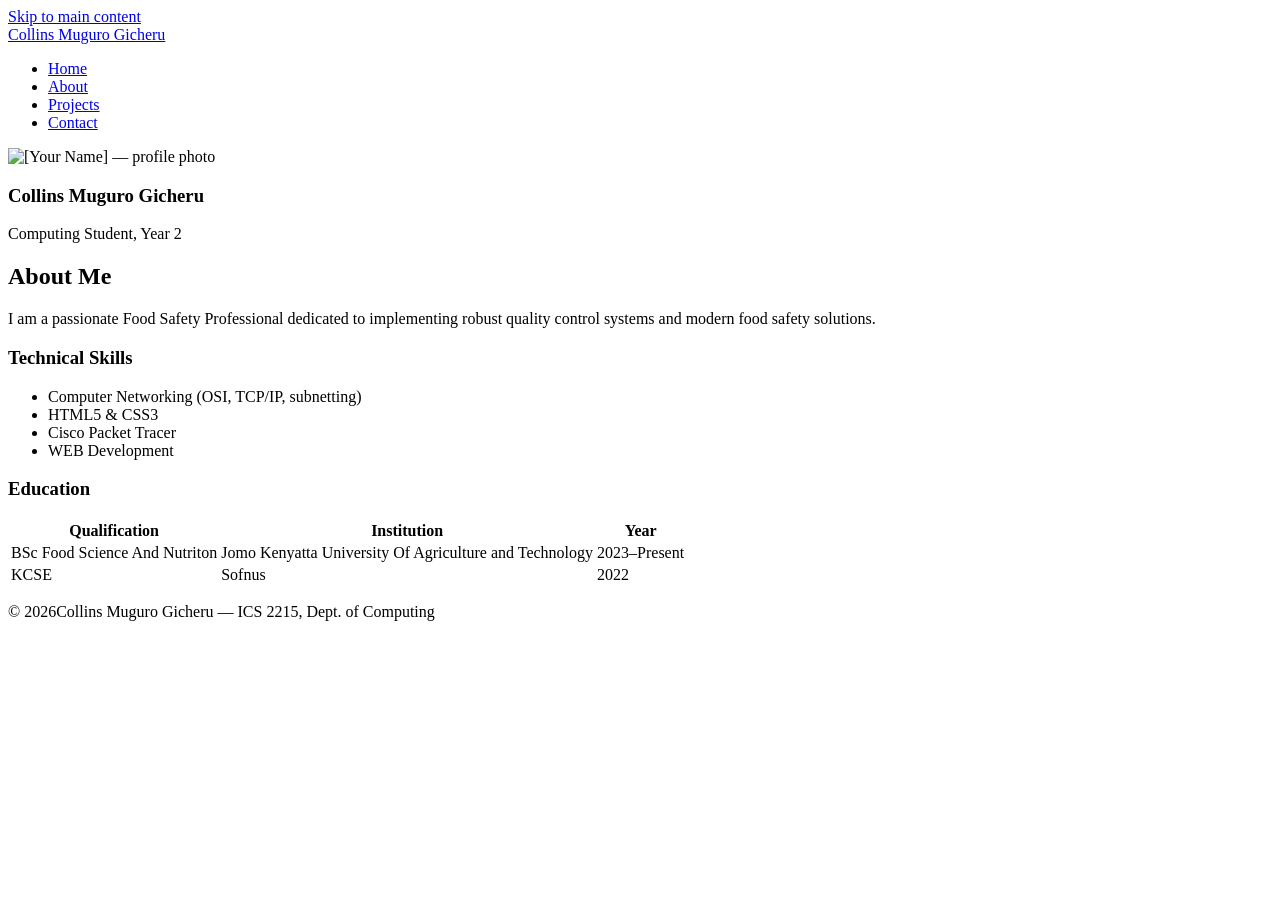
==== about.html @ 537de0c2 "Fix image source path for profile photo" ====
<!-- Paste this into EVERY HTML file and customise the <title> and <main> -->
<!DOCTYPE html>
<html lang="en">
<head>
  <meta charset="UTF-8">
  <!-- REQUIRED for responsive design on mobile -->
  <meta name="viewport" content="width=device-width, initial-scale=1.0">
  <meta name="description" content="Portfolio of [Your Name] — Computing student at [University]">
  <title>Collins Muguro Gicheru | Portfolio</title>
  <link rel="stylesheet" href="css/style.css">
</head>
<body>

  <!-- Skip link: allows keyboard users to skip the nav -->
  <a href="#main" class="skip-link">Skip to main content</a>

  <header>
    <div class="container">
      <a href="index.html" class="logo">Collins Muguro Gicheru</a>
      <nav aria-label="Main navigation">
        <ul>
          <!-- Add class="active" to the current page's link -->
          <li><a href="index.html" class="active">Home</a></li>
          <li><a href="about.html">About</a></li>
          <li><a href="projects.html">Projects</a></li>
          <li><a href="contact.html">Contact</a></li>
        </ul>
      </nav>
    </div>
  </header>

  <main id="main">
  <section class="about-section">
  <div class="container about-grid">

    <aside>
      <!-- Profile photo -->
      <img src="Images/profile.jpg"
           alt="[Your Name] — profile photo"
           class="profile-img">
      <h3>Collins Muguro Gicheru</h3>
      <p class="role">Computing Student, Year 2</p>
    </aside>

    <div>
      <h2>About Me</h2>
      <p>I am a passionate Food Safety Professional dedicated to implementing robust quality control systems and modern food safety solutions.</p>

      <h3>Technical Skills</h3>
      <ul class="skills-list">
        <li>Computer Networking (OSI, TCP/IP, subnetting)</li>
        <li>HTML5 & CSS3</li>
        <li>Cisco Packet Tracer</li>
        <li>WEB Development</li>
      </ul>

      <h3>Education</h3>
      <table>
        <thead>
          <tr><th>Qualification</th><th>Institution</th><th>Year</th></tr>
        </thead>
        <tbody>
          <tr><td>BSc Food Science And Nutriton</td><td>Jomo Kenyatta University Of Agriculture and Technology</td><td>2023–Present</td></tr>
          <tr><td>KCSE</td><td>Sofnus</td><td>2022</td></tr>
        </tbody>
      </table>
    </div>
  </div>
</section>
  </main>

  <footer>
    <div class="container">
      <p>&copy; <span id="year"></span>Collins Muguro Gicheru — ICS 2215, Dept. of Computing</p>
    </div>
  </footer>
  <script>document.getElementById('year').textContent = new Date().getFullYear();</script>
</body>
</html>
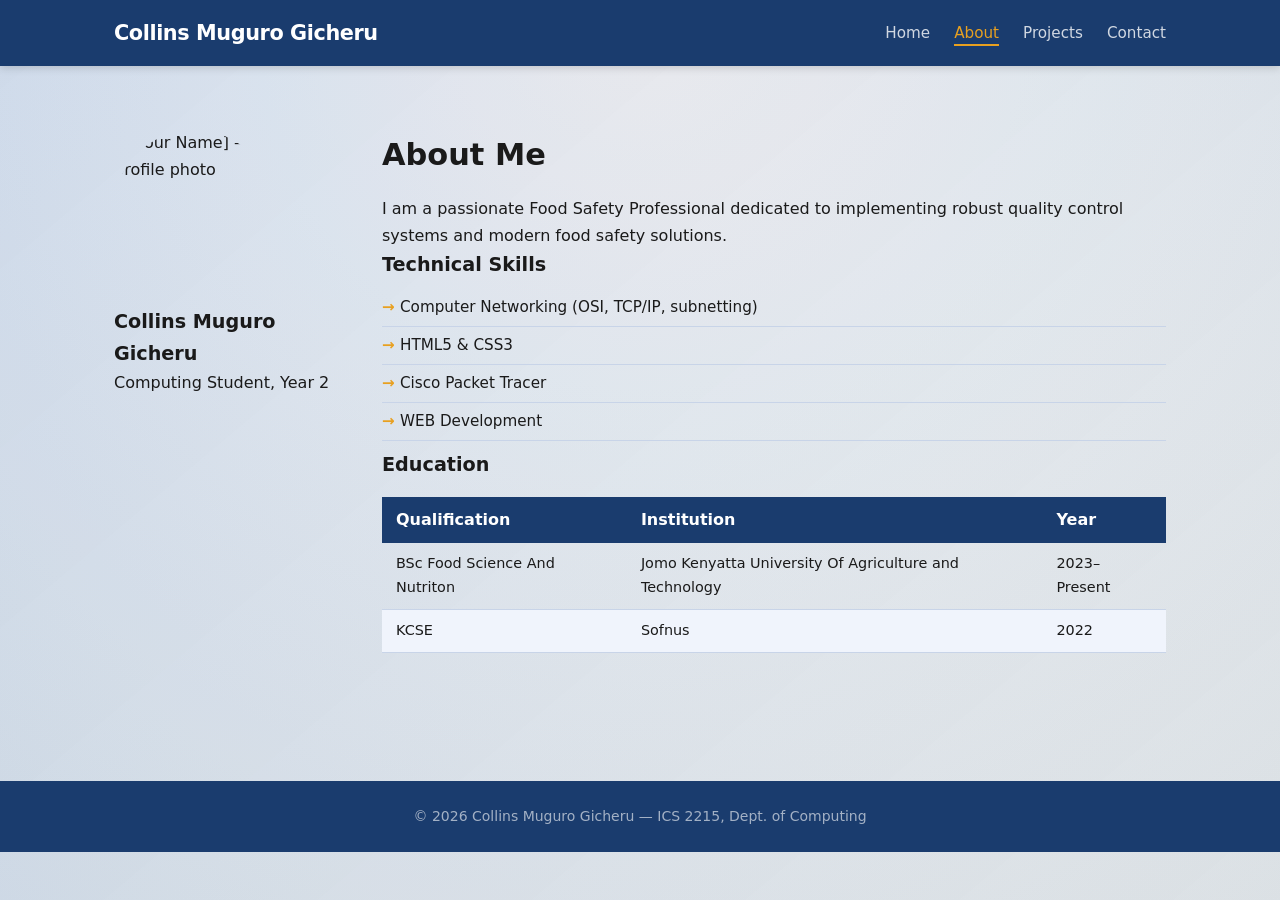
==== commit d0c3a712: "Enhance portfolio CSS, add project cards, unify header/footer" ====
--- a/about.html
+++ b/about.html
@@ -5,7 +5,7 @@
   <meta charset="UTF-8">
   <!-- REQUIRED for responsive design on mobile -->
   <meta name="viewport" content="width=device-width, initial-scale=1.0">
-  <meta name="description" content="Portfolio of [Your Name] — Computing student at [University]">
+  <meta name="description" content="Portfolio of Collins Muguro Gicheru — Computing student at Jkuat">
   <title>Collins Muguro Gicheru | Portfolio</title>
   <link rel="stylesheet" href="css/style.css">
 </head>
@@ -20,8 +20,8 @@
       <nav aria-label="Main navigation">
         <ul>
           <!-- Add class="active" to the current page's link -->
-          <li><a href="index.html" class="active">Home</a></li>
-          <li><a href="about.html">About</a></li>
+          <li><a href="index.html">Home</a></li>
+          <li><a href="about.html" class="active">About</a></li>
           <li><a href="projects.html">Projects</a></li>
           <li><a href="contact.html">Contact</a></li>
         </ul>
@@ -71,7 +71,7 @@
 
   <footer>
     <div class="container">
-      <p>&copy; <span id="year"></span>Collins Muguro Gicheru — ICS 2215, Dept. of Computing</p>
+      <p>&copy; <span id="year"></span> Collins Muguro Gicheru — ICS 2215, Dept. of Computing</p>
     </div>
   </footer>
   <script>document.getElementById('year').textContent = new Date().getFullYear();</script>
--- a/css/style.css
+++ b/css/style.css
@@ -0,0 +1,296 @@
+/* === 1. RESET & BOX-SIZING === */
+*, *::before, *::after {
+  box-sizing: border-box;
+  margin: 0;
+  padding: 0;
+}
+
+/* === 2. CSS CUSTOM PROPERTIES (change these to personalise) === */
+:root {
+  --clr-primary:  #1A3C6E;  /* Main brand colour — try #065F46 for green */
+  --clr-accent:   #E8A020;  /* Highlights and buttons */
+  --clr-text:     #1A1A1A;
+  --clr-muted:    #5C6B8A;
+  --clr-bg:       #F0F4FC;
+  --clr-white:    #FFFFFF;
+  --clr-border:   #C8D4E8;
+  --clr-gradient: linear-gradient(135deg, #1A3C6E 0%, #2C74B3 45%, #E8A020 100%);
+  --radius:       14px;
+  --shadow:       0 2px 14px rgba(0,0,0,0.12);
+  --max-width:    1100px;
+}
+
+/* === 3. BASE TYPOGRAPHY === */
+body {
+  font-family: 'Segoe UI', system-ui, Arial, sans-serif;
+  font-size: 16px;
+  line-height: 1.65;
+  color: var(--clr-text);
+  background: radial-gradient(circle at top, #fdfcff 0%, #eff6ff 35%, #dbe7f6 100%);
+  min-height: 100vh;
+}
+
+body::before {
+  content: '';
+  position: fixed;
+  inset: 0;
+  background: linear-gradient(140deg, rgba(26,60,110,0.12), rgba(232,160,32,0.08));
+  pointer-events: none;
+  z-index: -1;
+}
+h1 { font-size: clamp(2rem, 5vw, 3.5rem); line-height: 1.15; }
+h2 { font-size: 1.9rem; margin-bottom: 1rem; }
+h3 { font-size: 1.2rem; }
+a  { color: var(--clr-primary); }
+img{ max-width: 100%; height: auto; display: block; }
+
+/* === 4. LAYOUT CONTAINER === */
+.container {
+  max-width: var(--max-width);
+  margin: 0 auto;
+  padding: 0 1.5rem;
+}
+
+/* === 5. SKIP LINK (accessibility) === */
+.skip-link {
+  position: absolute;
+  top: -100px;
+  left: 0;
+  background: var(--clr-primary);
+  color: white;
+  padding: 0.5rem 1rem;
+  z-index: 9999;
+  text-decoration: none;
+}
+.skip-link:focus { top: 0; }
+
+/* === 6. HEADER + NAVIGATION (Flexbox) === */
+header {
+  background: var(--clr-primary);
+  padding: 1rem 0;
+  position: sticky;
+  top: 0;
+  z-index: 100;
+  box-shadow: 0 2px 8px rgba(0,0,0,0.15);
+}
+header .container {
+  display: flex;              /* FLEXBOX — row layout */
+  justify-content: space-between;
+  align-items: center;
+  flex-wrap: wrap;
+  gap: 0.75rem;
+}
+.logo {
+  font-size: 1.3rem;
+  font-weight: 700;
+  color: white;
+  text-decoration: none;
+  letter-spacing: -0.02em;
+}
+nav ul  { list-style: none; display: flex; gap: 1.5rem; }
+nav a   {
+  color: rgba(255,255,255,0.8);
+  text-decoration: none;
+  font-size: 0.95rem;
+  font-weight: 500;
+  padding-bottom: 2px;
+  border-bottom: 2px solid transparent;
+  transition: all 0.2s;
+}
+nav a:hover, nav a.active {
+  color: var(--clr-accent);
+  border-bottom-color: var(--clr-accent);
+}
+
+/* === 7. HERO SECTION === */
+.hero {
+  background: var(--clr-primary);
+  color: white;
+  padding: 6rem 1.5rem;
+  text-align: center;
+}
+.hero .accent { color: var(--clr-accent); }
+.hero .tagline {
+  font-size: 1.15rem;
+  opacity: 0.75;
+  margin: 0.75rem 0 0.5rem;
+}
+.hero p {
+  max-width: 580px;
+  margin: 0 auto 2rem;
+  opacity: 0.85;
+  font-size: 1.05rem;
+}
+.hero-btns { display: flex; gap: 1rem; justify-content: center; flex-wrap: wrap; }
+
+/* === 8. BUTTONS === */
+.btn {
+  display: inline-block;
+  padding: 0.8rem 2rem;
+  background: var(--clr-accent);
+  color: #1a0e00;
+  border-radius: var(--radius);
+  text-decoration: none;
+  font-weight: 600;
+  font-size: 0.95rem;
+  border: none;
+  cursor: pointer;
+  transition: transform 0.15s, opacity 0.15s;
+}
+.btn:hover     { opacity: 0.88; transform: translateY(-1px); }
+.btn-outline   {
+  background: transparent;
+  border: 2px solid rgba(255,255,255,0.6);
+  color: white;
+}
+.btn-outline:hover { border-color: white; }
+
+/* === 9. PROJECT CARDS (CSS Grid) === */
+.projects-section,
+.recent-projects {
+  padding: 4rem 0;
+  background: rgba(255, 255, 255, 0.55);
+  border-top: 1px solid rgba(200, 212, 232, 0.65);
+  backdrop-filter: blur(6px);
+}
+.projects-section h2,
+.recent-projects h2 {
+  text-align: center;
+  margin-bottom: 1rem;
+  color: var(--clr-primary);
+  letter-spacing: 0.02em;
+  font-size: clamp(1.5rem, 3vw, 2rem);
+}
+.cards {
+  display: grid;
+  grid-template-columns: repeat(auto-fit, minmax(260px, 1fr));
+  gap: 1.5rem;
+  padding: 1.5rem 0;
+}
+.card {
+  background: linear-gradient(180deg, #ffffff 0%, #f6f9ff 100%);
+  border-radius: calc(var(--radius) + 4px);
+  padding: 1.6rem;
+  border: 1px solid rgba(53, 96, 159, 0.2);
+  box-shadow: 0 6px 22px rgba(25, 53, 100, 0.12);
+  display: flex;
+  flex-direction: column;
+  gap: 0.65rem;
+  transition: transform 0.22s ease, box-shadow 0.22s ease, border-color 0.22s;
+  position: relative;
+  overflow: hidden;
+}
+.card::after {
+  content: '';
+  position: absolute;
+  inset: -40px;
+  background: radial-gradient(circle at 30% 30%, rgba(232,160,32,0.26), transparent 45%);
+  transform: scale(0.9);
+  opacity: 0;
+  transition: opacity 0.35s ease, transform 0.35s ease;
+}
+.card:hover::after {
+  opacity: 1;
+  transform: scale(1.15);
+}
+.card:hover {
+  transform: translateY(-6px) rotate(-0.2deg);
+  box-shadow: 0 12px 30px rgba(26, 60, 110, 0.21);
+  border-color: rgba(232, 160, 32, 0.45);
+}
+.card-tag {
+  display: inline-block;
+  background: linear-gradient(140deg, rgba(232,160,32,0.16), rgba(26,60,110,0.16));
+  color: #1f4b8d;
+  font-size: 0.72rem;
+  font-weight: 700;
+  padding: 4px 12px;
+  border-radius: 999px;
+  text-transform: uppercase;
+  letter-spacing: 0.08em;
+  border: 1px solid rgba(26,60,110,0.2);
+}
+.card h3    { font-size: 1.1rem; color: var(--clr-primary); }
+.card p     { font-size: 0.9rem; color: var(--clr-muted); flex: 1; }
+.card-link  { margin-top: auto; font-weight: 600; font-size: 0.9rem; }
+
+/* === 10. ABOUT PAGE === */
+.about-section  { padding: 4rem 0; }
+.profile-img    { width: 160px; height: 160px; border-radius: 50%; object-fit: cover; margin-bottom: 1rem; }
+.skills-list    { list-style: none; padding: 0.5rem 0; }
+.skills-list li { padding: 6px 0; border-bottom: 1px solid var(--clr-border); font-size: 0.95rem; }
+.skills-list li::before { content: "→ "; color: var(--clr-accent); font-weight: 700; }
+
+table          { width: 100%; border-collapse: collapse; margin-top: 1rem; }
+table th       { background: var(--clr-primary); color: white; padding: 10px 14px; text-align: left; }
+table td       { padding: 9px 14px; border-bottom: 1px solid var(--clr-border); font-size: 0.9rem; }
+table tr:nth-child(even) td { background: var(--clr-bg); }
+
+/* === 11. CONTACT FORM === */
+.contact-section  { padding: 4rem 0; }
+.contact-form     { max-width: 620px; margin: 0 auto; background: var(--clr-white); padding: 2.5rem; border-radius: var(--radius); border: 1px solid var(--clr-border); box-shadow: var(--shadow); }
+.form-group       { display: flex; flex-direction: column; gap: 6px; margin-bottom: 1.4rem; }
+label             { font-size: 0.875rem; font-weight: 600; color: var(--clr-text); }
+input, select, textarea {
+  width: 100%;
+  padding: 0.65rem 0.9rem;
+  border: 1.5px solid var(--clr-border);
+  border-radius: var(--radius);
+  font-size: 1rem;
+  font-family: inherit;
+  transition: border-color 0.2s, box-shadow 0.2s;
+}
+input:focus, select:focus, textarea:focus {
+  outline: none;
+  border-color: var(--clr-primary);
+  box-shadow: 0 0 0 3px rgba(26,60,110,0.12);
+}
+
+/* === 12. FOOTER === */
+footer {
+  background: var(--clr-primary);
+  color: rgba(255,255,255,0.6);
+  text-align: center;
+  padding: 1.5rem;
+  font-size: 0.875rem;
+  margin-top: 4rem;
+}
+/* === 13. RESPONSIVE MEDIA QUERIES === */
+
+/* Tablet and above — 768px+ */
+@media (min-width: 768px) {
+  .about-grid {
+    display: grid;
+    grid-template-columns: 220px 1fr;
+    gap: 3rem;
+    align-items: start;
+  }
+  .hero { padding: 8rem 1.5rem; }
+}
+
+/* Desktop — 1024px+ */
+@media (min-width: 1024px) {
+  .cards   { grid-template-columns: repeat(3, 1fr); }
+  .hero h1 { font-size: 4rem; }
+}
+
+/* Mobile only — collapse nav to centre-aligned column */
+@media (max-width: 599px) {
+  header .container {
+    flex-direction: column;
+    text-align: center;
+  }
+  nav ul {
+    gap: 1rem;
+    flex-wrap: wrap;
+    justify-content: center;
+  }
+  .hero  { padding: 3.5rem 1rem; }
+  .contact-form { padding: 1.5rem; }
+}
+
+/* Print — hide navigation and buttons */
+@media print {
+  header, footer, .btn, .hero-btns { display: none; }
+  body { font-size: 12pt; color: black; background: white; }
+}
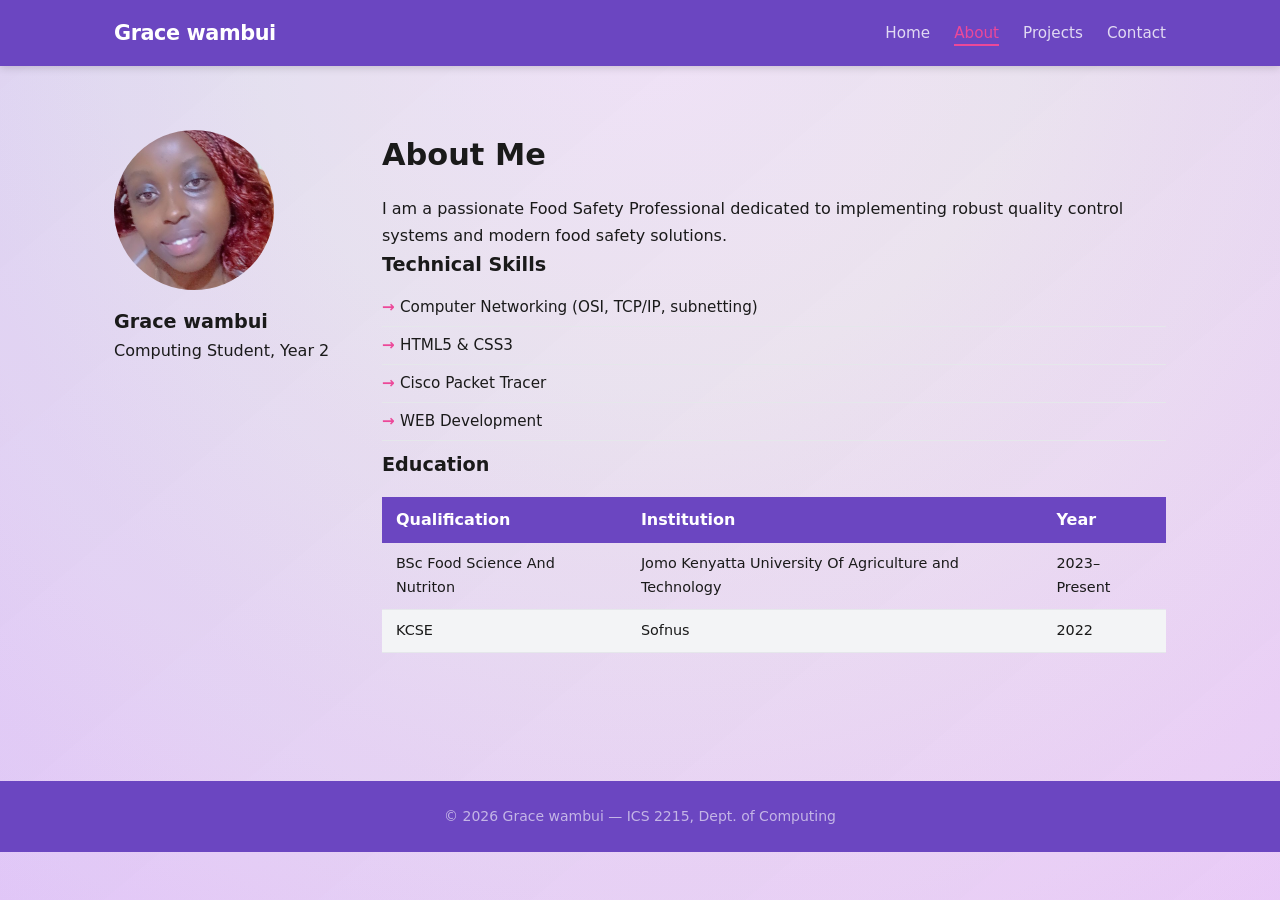
==== commit f62f9ff8: "Update portfolio: Change name to Grace Wambui and update color scheme to purple/pink theme" ====
--- a/about.html
+++ b/about.html
@@ -5,8 +5,8 @@
   <meta charset="UTF-8">
   <!-- REQUIRED for responsive design on mobile -->
   <meta name="viewport" content="width=device-width, initial-scale=1.0">
-  <meta name="description" content="Portfolio of Collins Muguro Gicheru — Computing student at Jkuat">
-  <title>Collins Muguro Gicheru | Portfolio</title>
+  <meta name="description" content="Portfolio of Grace wambui — Computing student at Jkuat">
+  <title>Grace wambui | Portfolio</title>
   <link rel="stylesheet" href="css/style.css">
 </head>
 <body>
@@ -16,7 +16,7 @@
 
   <header>
     <div class="container">
-      <a href="index.html" class="logo">Collins Muguro Gicheru</a>
+      <a href="index.html" class="logo">Grace wambui</a>
       <nav aria-label="Main navigation">
         <ul>
           <!-- Add class="active" to the current page's link -->
@@ -38,7 +38,7 @@
       <img src="Images/profile.jpg"
            alt="[Your Name] — profile photo"
            class="profile-img">
-      <h3>Collins Muguro Gicheru</h3>
+      <h3>Grace wambui</h3>
       <p class="role">Computing Student, Year 2</p>
     </aside>
 
@@ -71,7 +71,7 @@
 
   <footer>
     <div class="container">
-      <p>&copy; <span id="year"></span> Collins Muguro Gicheru — ICS 2215, Dept. of Computing</p>
+      <p>&copy; <span id="year"></span> Grace wambui — ICS 2215, Dept. of Computing</p>
     </div>
   </footer>
   <script>document.getElementById('year').textContent = new Date().getFullYear();</script>
--- a/css/style.css
+++ b/css/style.css
@@ -7,14 +7,14 @@
 
 /* === 2. CSS CUSTOM PROPERTIES (change these to personalise) === */
 :root {
-  --clr-primary:  #1A3C6E;  /* Main brand colour — try #065F46 for green */
-  --clr-accent:   #E8A020;  /* Highlights and buttons */
+  --clr-primary:  #6B46C1;  /* Main brand colour — purple theme */
+  --clr-accent:   #EC4899;  /* Highlights and buttons — pink */
   --clr-text:     #1A1A1A;
-  --clr-muted:    #5C6B8A;
-  --clr-bg:       #F0F4FC;
+  --clr-muted:    #7C3AED;
+  --clr-bg:       #F3F4F6;
   --clr-white:    #FFFFFF;
-  --clr-border:   #C8D4E8;
-  --clr-gradient: linear-gradient(135deg, #1A3C6E 0%, #2C74B3 45%, #E8A020 100%);
+  --clr-border:   #E5E7EB;
+  --clr-gradient: linear-gradient(135deg, #6B46C1 0%, #8B5CF6 45%, #EC4899 100%);
   --radius:       14px;
   --shadow:       0 2px 14px rgba(0,0,0,0.12);
   --max-width:    1100px;
@@ -26,7 +26,7 @@
   font-size: 16px;
   line-height: 1.65;
   color: var(--clr-text);
-  background: radial-gradient(circle at top, #fdfcff 0%, #eff6ff 35%, #dbe7f6 100%);
+  background: radial-gradient(circle at top, #fdf4ff 0%, #f3f4f6 35%, #e9d5ff 100%);
   min-height: 100vh;
 }
 
@@ -34,7 +34,7 @@
   content: '';
   position: fixed;
   inset: 0;
-  background: linear-gradient(140deg, rgba(26,60,110,0.12), rgba(232,160,32,0.08));
+  background: linear-gradient(140deg, rgba(107,70,193,0.12), rgba(236,72,153,0.08));
   pointer-events: none;
   z-index: -1;
 }
@@ -128,7 +128,7 @@
   display: inline-block;
   padding: 0.8rem 2rem;
   background: var(--clr-accent);
-  color: #1a0e00;
+  color: white;
   border-radius: var(--radius);
   text-decoration: none;
   font-weight: 600;
@@ -168,11 +168,11 @@
   padding: 1.5rem 0;
 }
 .card {
-  background: linear-gradient(180deg, #ffffff 0%, #f6f9ff 100%);
+  background: linear-gradient(180deg, #ffffff 0%, #f9fafb 100%);
   border-radius: calc(var(--radius) + 4px);
   padding: 1.6rem;
-  border: 1px solid rgba(53, 96, 159, 0.2);
-  box-shadow: 0 6px 22px rgba(25, 53, 100, 0.12);
+  border: 1px solid rgba(107,70,193,0.2);
+  box-shadow: 0 6px 22px rgba(107,70,193,0.12);
   display: flex;
   flex-direction: column;
   gap: 0.65rem;
@@ -184,7 +184,7 @@
   content: '';
   position: absolute;
   inset: -40px;
-  background: radial-gradient(circle at 30% 30%, rgba(232,160,32,0.26), transparent 45%);
+  background: radial-gradient(circle at 30% 30%, rgba(236,72,153,0.26), transparent 45%);
   transform: scale(0.9);
   opacity: 0;
   transition: opacity 0.35s ease, transform 0.35s ease;
@@ -195,20 +195,20 @@
 }
 .card:hover {
   transform: translateY(-6px) rotate(-0.2deg);
-  box-shadow: 0 12px 30px rgba(26, 60, 110, 0.21);
-  border-color: rgba(232, 160, 32, 0.45);
+  box-shadow: 0 12px 30px rgba(107,70,193,0.21);
+  border-color: rgba(236,72,153,0.45);
 }
 .card-tag {
   display: inline-block;
-  background: linear-gradient(140deg, rgba(232,160,32,0.16), rgba(26,60,110,0.16));
-  color: #1f4b8d;
+  background: linear-gradient(140deg, rgba(236,72,153,0.16), rgba(107,70,193,0.16));
+  color: #7c3aed;
   font-size: 0.72rem;
   font-weight: 700;
   padding: 4px 12px;
   border-radius: 999px;
   text-transform: uppercase;
   letter-spacing: 0.08em;
-  border: 1px solid rgba(26,60,110,0.2);
+  border: 1px solid rgba(107,70,193,0.2);
 }
 .card h3    { font-size: 1.1rem; color: var(--clr-primary); }
 .card p     { font-size: 0.9rem; color: var(--clr-muted); flex: 1; }
@@ -243,7 +243,7 @@
 input:focus, select:focus, textarea:focus {
   outline: none;
   border-color: var(--clr-primary);
-  box-shadow: 0 0 0 3px rgba(26,60,110,0.12);
+  box-shadow: 0 0 0 3px rgba(107,70,193,0.12);
 }
 
 /* === 12. FOOTER === */
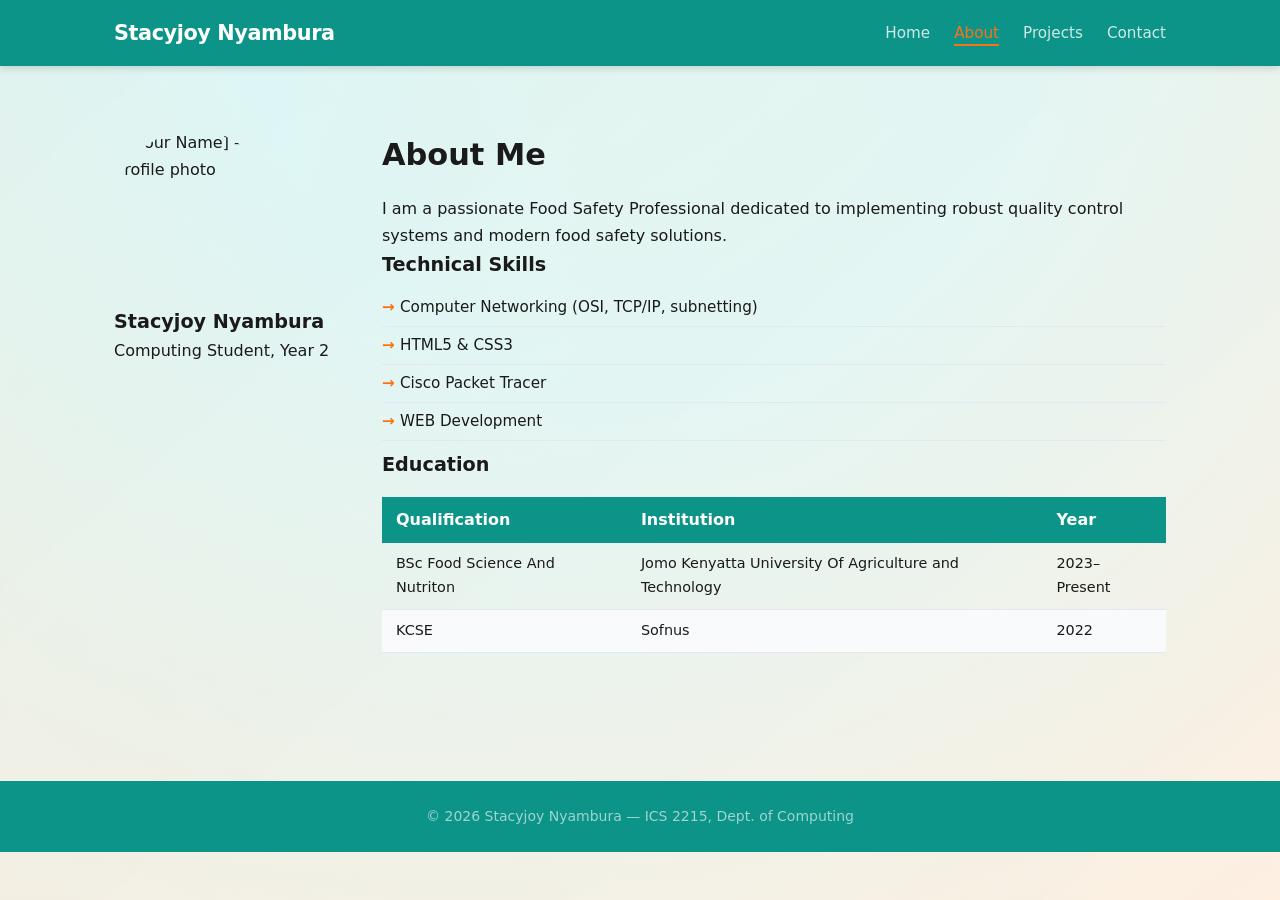
==== commit 0b9de050: "Update portfolio with latest changes" ====
--- a/about.html
+++ b/about.html
@@ -5,8 +5,8 @@
   <meta charset="UTF-8">
   <!-- REQUIRED for responsive design on mobile -->
   <meta name="viewport" content="width=device-width, initial-scale=1.0">
-  <meta name="description" content="Portfolio of Grace wambui — Computing student at Jkuat">
-  <title>Grace wambui | Portfolio</title>
+  <meta name="description" content="Portfolio of Stacyjoy Nyambura — Computing student at Jkuat">
+  <title>Stacyjoy Nyambura | Portfolio</title>
   <link rel="stylesheet" href="css/style.css">
 </head>
 <body>
@@ -16,7 +16,7 @@
 
   <header>
     <div class="container">
-      <a href="index.html" class="logo">Grace wambui</a>
+      <a href="index.html" class="logo">Stacyjoy Nyambura</a>
       <nav aria-label="Main navigation">
         <ul>
           <!-- Add class="active" to the current page's link -->
@@ -38,7 +38,7 @@
       <img src="Images/profile.jpg"
            alt="[Your Name] — profile photo"
            class="profile-img">
-      <h3>Grace wambui</h3>
+      <h3>Stacyjoy Nyambura</h3>
       <p class="role">Computing Student, Year 2</p>
     </aside>
 
@@ -71,7 +71,7 @@
 
   <footer>
     <div class="container">
-      <p>&copy; <span id="year"></span> Grace wambui — ICS 2215, Dept. of Computing</p>
+      <p>&copy; <span id="year"></span> Stacyjoy Nyambura — ICS 2215, Dept. of Computing</p>
     </div>
   </footer>
   <script>document.getElementById('year').textContent = new Date().getFullYear();</script>
--- a/css/style.css
+++ b/css/style.css
@@ -7,16 +7,16 @@
 
 /* === 2. CSS CUSTOM PROPERTIES (change these to personalise) === */
 :root {
-  --clr-primary:  #6B46C1;  /* Main brand colour — purple theme */
-  --clr-accent:   #EC4899;  /* Highlights and buttons — pink */
-  --clr-text:     #1A1A1A;
-  --clr-muted:    #7C3AED;
-  --clr-bg:       #F3F4F6;
+  --clr-primary:  #0d9488;  /* Modern teal */
+  --clr-accent:   #f97316;  /* Bright coral/orange */
+  --clr-text:     #1a1a1a;
+  --clr-muted:    #0891b2;  /* Cyan */
+  --clr-bg:       #f8fafc;
   --clr-white:    #FFFFFF;
-  --clr-border:   #E5E7EB;
-  --clr-gradient: linear-gradient(135deg, #6B46C1 0%, #8B5CF6 45%, #EC4899 100%);
-  --radius:       14px;
-  --shadow:       0 2px 14px rgba(0,0,0,0.12);
+  --clr-border:   #e2e8f0;
+  --clr-gradient: linear-gradient(135deg, #0d9488 0%, #0891b2 45%, #f97316 100%);
+  --radius:       16px;
+  --shadow:       0 4px 20px rgba(0,0,0,0.08);
   --max-width:    1100px;
 }
 
@@ -26,7 +26,7 @@
   font-size: 16px;
   line-height: 1.65;
   color: var(--clr-text);
-  background: radial-gradient(circle at top, #fdf4ff 0%, #f3f4f6 35%, #e9d5ff 100%);
+  background: radial-gradient(circle at top, #f0fdfa 0%, #ecfeff 35%, #fef7ed 100%);
   min-height: 100vh;
 }
 
@@ -34,7 +34,7 @@
   content: '';
   position: fixed;
   inset: 0;
-  background: linear-gradient(140deg, rgba(107,70,193,0.12), rgba(236,72,153,0.08));
+  background: linear-gradient(140deg, rgba(13,148,136,0.08), rgba(249,115,22,0.06));
   pointer-events: none;
   z-index: -1;
 }
@@ -126,7 +126,7 @@
 /* === 8. BUTTONS === */
 .btn {
   display: inline-block;
-  padding: 0.8rem 2rem;
+  padding: 0.9rem 2.2rem;
   background: var(--clr-accent);
   color: white;
   border-radius: var(--radius);
@@ -135,7 +135,27 @@
   font-size: 0.95rem;
   border: none;
   cursor: pointer;
-  transition: transform 0.15s, opacity 0.15s;
+  transition: all 0.3s ease;
+  position: relative;
+  overflow: hidden;
+}
+.btn::before {
+  content: '';
+  position: absolute;
+  top: 0;
+  left: -100%;
+  width: 100%;
+  height: 100%;
+  background: linear-gradient(90deg, transparent, rgba(255,255,255,0.2), transparent);
+  transition: left 0.5s;
+}
+.btn:hover::before {
+  left: 100%;
+}
+.btn:hover {
+  opacity: 0.95;
+  transform: translateY(-2px);
+  box-shadow: 0 8px 25px rgba(249,115,22,0.3);
 }
 .btn:hover     { opacity: 0.88; transform: translateY(-1px); }
 .btn-outline   {
@@ -159,7 +179,25 @@
   margin-bottom: 1rem;
   color: var(--clr-primary);
   letter-spacing: 0.02em;
-  font-size: clamp(1.5rem, 3vw, 2rem);
+  font-size: clamp(1.8rem, 4vw, 2.5rem);
+  font-weight: 700;
+  background: linear-gradient(135deg, var(--clr-primary), var(--clr-muted));
+  -webkit-background-clip: text;
+  -webkit-text-fill-color: transparent;
+  background-clip: text;
+  position: relative;
+}
+
+.projects-section h2::after {
+  content: '';
+  position: absolute;
+  bottom: -10px;
+  left: 50%;
+  transform: translateX(-50%);
+  width: 60px;
+  height: 4px;
+  background: var(--clr-gradient);
+  border-radius: 2px;
 }
 .cards {
   display: grid;
@@ -168,47 +206,64 @@
   padding: 1.5rem 0;
 }
 .card {
-  background: linear-gradient(180deg, #ffffff 0%, #f9fafb 100%);
+  background: linear-gradient(180deg, #ffffff 0%, #f8fafc 100%);
   border-radius: calc(var(--radius) + 4px);
   padding: 1.6rem;
-  border: 1px solid rgba(107,70,193,0.2);
-  box-shadow: 0 6px 22px rgba(107,70,193,0.12);
+  border: 1px solid rgba(13,148,136,0.15);
+  box-shadow: 0 8px 32px rgba(13,148,136,0.08);
   display: flex;
   flex-direction: column;
   gap: 0.65rem;
-  transition: transform 0.22s ease, box-shadow 0.22s ease, border-color 0.22s;
+  transition: all 0.4s cubic-bezier(0.175, 0.885, 0.32, 1.275);
   position: relative;
   overflow: hidden;
+  animation: fadeInUp 0.6s ease-out forwards;
+  opacity: 0;
+  transform: translateY(30px);
+}
+
+.card:nth-child(1) { animation-delay: 0.1s; }
+.card:nth-child(2) { animation-delay: 0.2s; }
+.card:nth-child(3) { animation-delay: 0.3s; }
+.card:nth-child(4) { animation-delay: 0.4s; }
+.card:nth-child(5) { animation-delay: 0.5s; }
+.card:nth-child(6) { animation-delay: 0.6s; }
+
+@keyframes fadeInUp {
+  to {
+    opacity: 1;
+    transform: translateY(0);
+  }
 }
 .card::after {
   content: '';
   position: absolute;
   inset: -40px;
-  background: radial-gradient(circle at 30% 30%, rgba(236,72,153,0.26), transparent 45%);
+  background: radial-gradient(circle at 30% 30%, rgba(249,115,22,0.15), transparent 50%);
   transform: scale(0.9);
   opacity: 0;
-  transition: opacity 0.35s ease, transform 0.35s ease;
+  transition: opacity 0.4s ease, transform 0.4s ease;
 }
 .card:hover::after {
   opacity: 1;
   transform: scale(1.15);
 }
 .card:hover {
-  transform: translateY(-6px) rotate(-0.2deg);
-  box-shadow: 0 12px 30px rgba(107,70,193,0.21);
-  border-color: rgba(236,72,153,0.45);
+  transform: translateY(-8px) rotate(-0.5deg);
+  box-shadow: 0 16px 48px rgba(13,148,136,0.15);
+  border-color: rgba(249,115,22,0.3);
 }
 .card-tag {
   display: inline-block;
-  background: linear-gradient(140deg, rgba(236,72,153,0.16), rgba(107,70,193,0.16));
-  color: #7c3aed;
-  font-size: 0.72rem;
+  background: linear-gradient(140deg, rgba(249,115,22,0.12), rgba(13,148,136,0.12));
+  color: #0d9488;
+  font-size: 0.75rem;
   font-weight: 700;
-  padding: 4px 12px;
-  border-radius: 999px;
+  padding: 4px 14px;
+  border-radius: 20px;
   text-transform: uppercase;
   letter-spacing: 0.08em;
-  border: 1px solid rgba(107,70,193,0.2);
+  border: 1px solid rgba(13,148,136,0.2);
 }
 .card h3    { font-size: 1.1rem; color: var(--clr-primary); }
 .card p     { font-size: 0.9rem; color: var(--clr-muted); flex: 1; }
@@ -243,7 +298,7 @@
 input:focus, select:focus, textarea:focus {
   outline: none;
   border-color: var(--clr-primary);
-  box-shadow: 0 0 0 3px rgba(107,70,193,0.12);
+  box-shadow: 0 0 0 3px rgba(13,148,136,0.15);
 }
 
 /* === 12. FOOTER === */
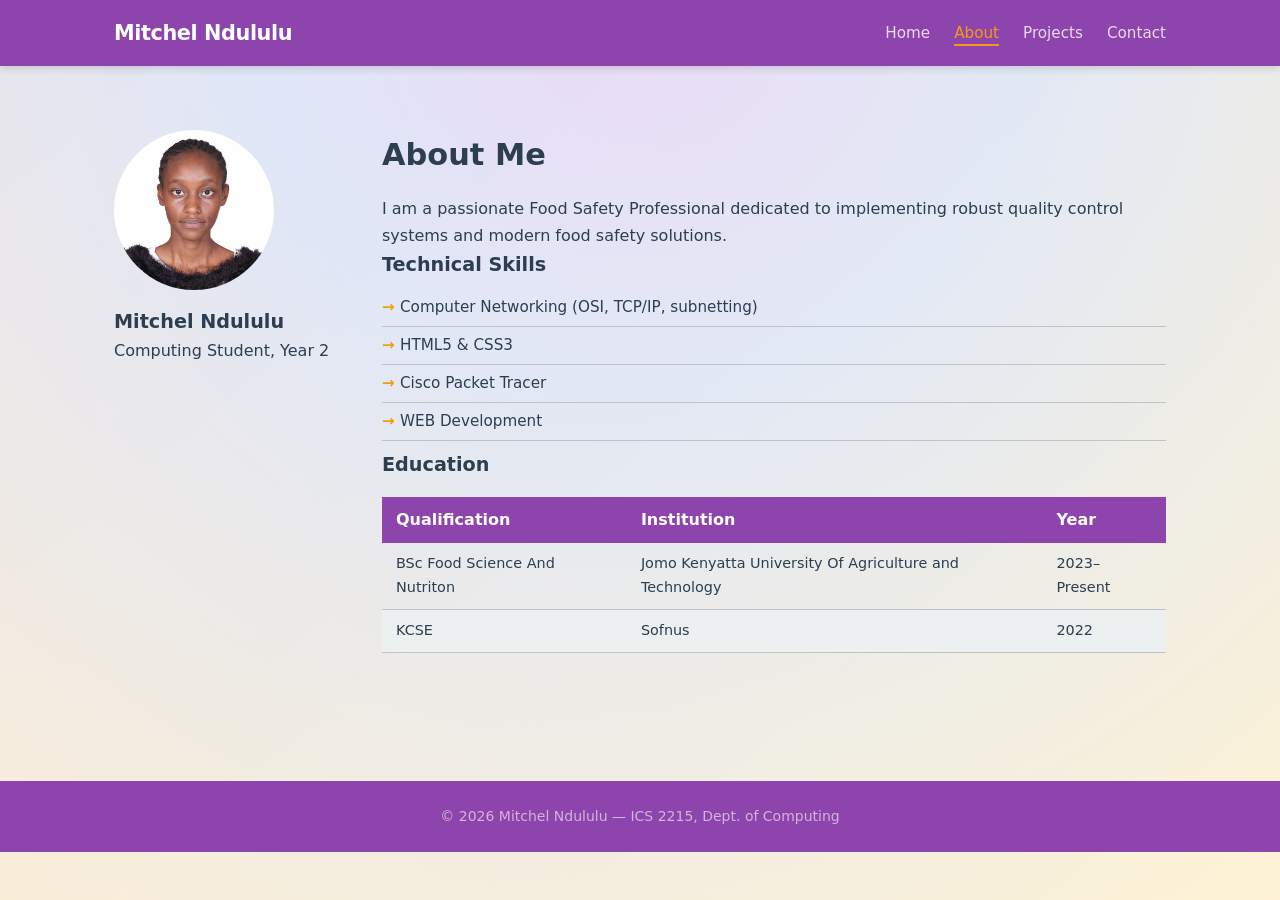
==== commit d68e448b: "Update portfolio: change name to Mitchel Ndululu and update color scheme" ====
--- a/about.html
+++ b/about.html
@@ -5,8 +5,8 @@
   <meta charset="UTF-8">
   <!-- REQUIRED for responsive design on mobile -->
   <meta name="viewport" content="width=device-width, initial-scale=1.0">
-  <meta name="description" content="Portfolio of Stacyjoy Nyambura — Computing student at Jkuat">
-  <title>Stacyjoy Nyambura | Portfolio</title>
+  <meta name="description" content="Portfolio of Mitchel Ndululu — Computing student at Jkuat">
+  <title>Mitchel Ndululu | Portfolio</title>
   <link rel="stylesheet" href="css/style.css">
 </head>
 <body>
@@ -16,7 +16,7 @@
 
   <header>
     <div class="container">
-      <a href="index.html" class="logo">Stacyjoy Nyambura</a>
+      <a href="index.html" class="logo">Mitchel Ndululu</a>
       <nav aria-label="Main navigation">
         <ul>
           <!-- Add class="active" to the current page's link -->
@@ -38,7 +38,7 @@
       <img src="Images/profile.jpg"
            alt="[Your Name] — profile photo"
            class="profile-img">
-      <h3>Stacyjoy Nyambura</h3>
+      <h3>Mitchel Ndululu</h3>
       <p class="role">Computing Student, Year 2</p>
     </aside>
 
@@ -71,7 +71,7 @@
 
   <footer>
     <div class="container">
-      <p>&copy; <span id="year"></span> Stacyjoy Nyambura — ICS 2215, Dept. of Computing</p>
+      <p>&copy; <span id="year"></span> Mitchel Ndululu — ICS 2215, Dept. of Computing</p>
     </div>
   </footer>
   <script>document.getElementById('year').textContent = new Date().getFullYear();</script>
--- a/css/style.css
+++ b/css/style.css
@@ -7,14 +7,14 @@
 
 /* === 2. CSS CUSTOM PROPERTIES (change these to personalise) === */
 :root {
-  --clr-primary:  #0d9488;  /* Modern teal */
-  --clr-accent:   #f97316;  /* Bright coral/orange */
-  --clr-text:     #1a1a1a;
-  --clr-muted:    #0891b2;  /* Cyan */
-  --clr-bg:       #f8fafc;
+  --clr-primary:  #8e44ad;  /* Purple */
+  --clr-accent:   #f39c12;  /* Orange */
+  --clr-text:     #2c3e50;
+  --clr-muted:    #3498db;  /* Blue */
+  --clr-bg:       #ecf0f1;
   --clr-white:    #FFFFFF;
-  --clr-border:   #e2e8f0;
-  --clr-gradient: linear-gradient(135deg, #0d9488 0%, #0891b2 45%, #f97316 100%);
+  --clr-border:   #bdc3c7;
+  --clr-gradient: linear-gradient(135deg, #8e44ad 0%, #3498db 45%, #f39c12 100%);
   --radius:       16px;
   --shadow:       0 4px 20px rgba(0,0,0,0.08);
   --max-width:    1100px;
@@ -26,7 +26,7 @@
   font-size: 16px;
   line-height: 1.65;
   color: var(--clr-text);
-  background: radial-gradient(circle at top, #f0fdfa 0%, #ecfeff 35%, #fef7ed 100%);
+  background: radial-gradient(circle at top, #f0e6ff 0%, #e6f3ff 35%, #fff8e0 100%);
   min-height: 100vh;
 }
 
@@ -34,7 +34,7 @@
   content: '';
   position: fixed;
   inset: 0;
-  background: linear-gradient(140deg, rgba(13,148,136,0.08), rgba(249,115,22,0.06));
+  background: linear-gradient(140deg, rgba(142,68,173,0.08), rgba(243,156,18,0.06));
   pointer-events: none;
   z-index: -1;
 }
@@ -155,7 +155,7 @@
 .btn:hover {
   opacity: 0.95;
   transform: translateY(-2px);
-  box-shadow: 0 8px 25px rgba(249,115,22,0.3);
+  box-shadow: 0 8px 25px rgba(243,156,18,0.3);
 }
 .btn:hover     { opacity: 0.88; transform: translateY(-1px); }
 .btn-outline   {
@@ -209,8 +209,8 @@
   background: linear-gradient(180deg, #ffffff 0%, #f8fafc 100%);
   border-radius: calc(var(--radius) + 4px);
   padding: 1.6rem;
-  border: 1px solid rgba(13,148,136,0.15);
-  box-shadow: 0 8px 32px rgba(13,148,136,0.08);
+  border: 1px solid rgba(142,68,173,0.15);
+  box-shadow: 0 8px 32px rgba(142,68,173,0.08);
   display: flex;
   flex-direction: column;
   gap: 0.65rem;
@@ -239,7 +239,7 @@
   content: '';
   position: absolute;
   inset: -40px;
-  background: radial-gradient(circle at 30% 30%, rgba(249,115,22,0.15), transparent 50%);
+  background: radial-gradient(circle at 30% 30%, rgba(243,156,18,0.15), transparent 50%);
   transform: scale(0.9);
   opacity: 0;
   transition: opacity 0.4s ease, transform 0.4s ease;
@@ -250,13 +250,13 @@
 }
 .card:hover {
   transform: translateY(-8px) rotate(-0.5deg);
-  box-shadow: 0 16px 48px rgba(13,148,136,0.15);
-  border-color: rgba(249,115,22,0.3);
+  box-shadow: 0 16px 48px rgba(142,68,173,0.15);
+  border-color: rgba(243,156,18,0.3);
 }
 .card-tag {
   display: inline-block;
-  background: linear-gradient(140deg, rgba(249,115,22,0.12), rgba(13,148,136,0.12));
-  color: #0d9488;
+  background: linear-gradient(140deg, rgba(243,156,18,0.12), rgba(142,68,173,0.12));
+  color: #8e44ad;
   font-size: 0.75rem;
   font-weight: 700;
   padding: 4px 14px;
@@ -298,7 +298,7 @@
 input:focus, select:focus, textarea:focus {
   outline: none;
   border-color: var(--clr-primary);
-  box-shadow: 0 0 0 3px rgba(13,148,136,0.15);
+  box-shadow: 0 0 0 3px rgba(142,68,173,0.15);
 }
 
 /* === 12. FOOTER === */
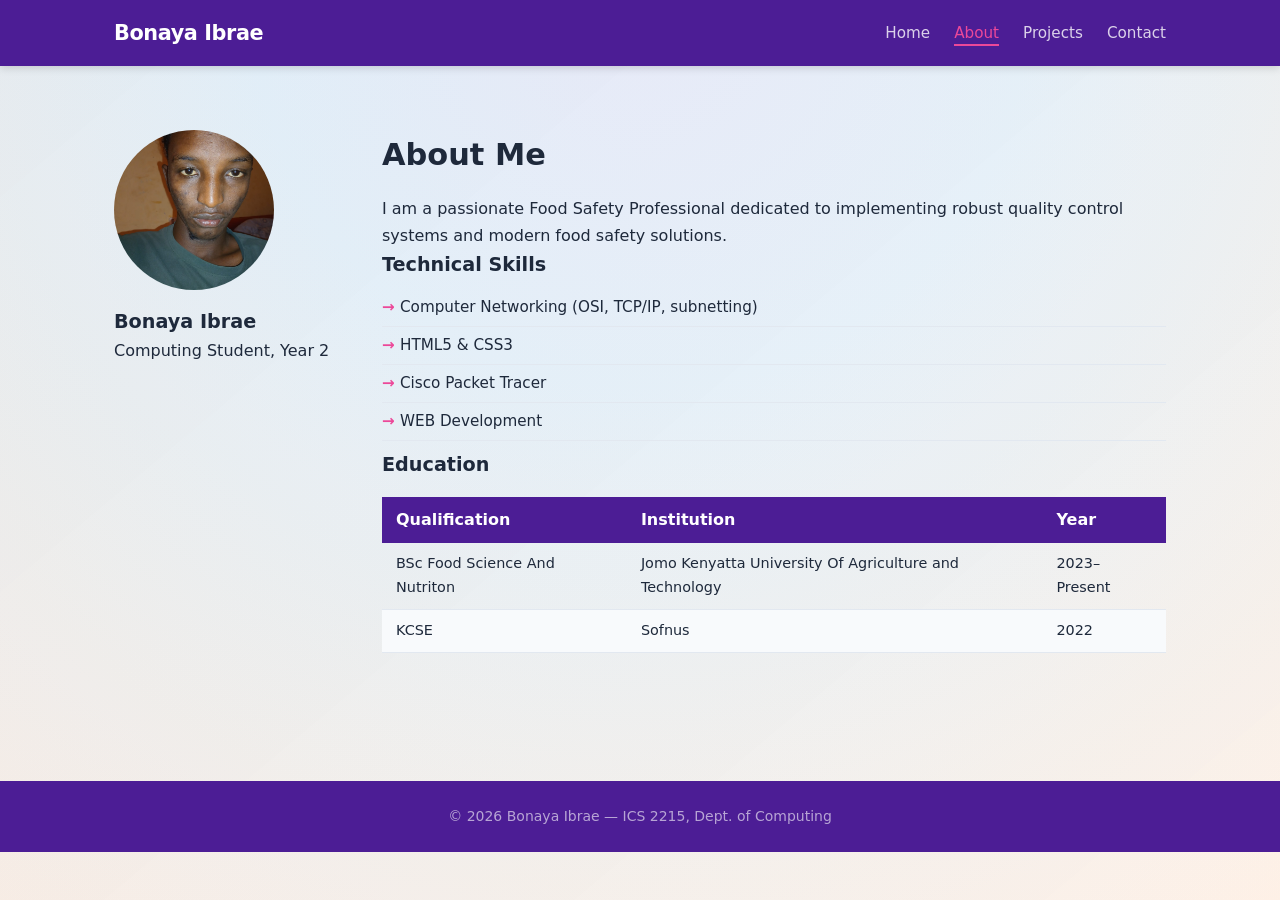
==== commit 2ca617c7: "Update name to Bonaya Ibrae and theme colors" ====
--- a/about.html
+++ b/about.html
@@ -5,8 +5,8 @@
   <meta charset="UTF-8">
   <!-- REQUIRED for responsive design on mobile -->
   <meta name="viewport" content="width=device-width, initial-scale=1.0">
-  <meta name="description" content="Portfolio of Mitchel Ndululu — Computing student at Jkuat">
-  <title>Mitchel Ndululu | Portfolio</title>
+  <meta name="description" content="Portfolio of Bonaya Ibrae — Food Science student at Jkuat">
+  <title>Bonaya Ibrae | Portfolio</title>
   <link rel="stylesheet" href="css/style.css">
 </head>
 <body>
@@ -16,7 +16,7 @@
 
   <header>
     <div class="container">
-      <a href="index.html" class="logo">Mitchel Ndululu</a>
+      <a href="index.html" class="logo">Bonaya Ibrae</a>
       <nav aria-label="Main navigation">
         <ul>
           <!-- Add class="active" to the current page's link -->
@@ -38,7 +38,7 @@
       <img src="Images/profile.jpg"
            alt="[Your Name] — profile photo"
            class="profile-img">
-      <h3>Mitchel Ndululu</h3>
+      <h3>Bonaya Ibrae</h3>
       <p class="role">Computing Student, Year 2</p>
     </aside>
 
@@ -71,7 +71,7 @@
 
   <footer>
     <div class="container">
-      <p>&copy; <span id="year"></span> Mitchel Ndululu — ICS 2215, Dept. of Computing</p>
+      <p>&copy; <span id="year"></span> Bonaya Ibrae — ICS 2215, Dept. of Computing</p>
     </div>
   </footer>
   <script>document.getElementById('year').textContent = new Date().getFullYear();</script>
--- a/css/style.css
+++ b/css/style.css
@@ -7,14 +7,14 @@
 
 /* === 2. CSS CUSTOM PROPERTIES (change these to personalise) === */
 :root {
-  --clr-primary:  #8e44ad;  /* Purple */
-  --clr-accent:   #f39c12;  /* Orange */
-  --clr-text:     #2c3e50;
-  --clr-muted:    #3498db;  /* Blue */
-  --clr-bg:       #ecf0f1;
+  --clr-primary:  #4c1d95;  /* Dark purple */
+  --clr-accent:   #ec4899;  /* Pink */
+  --clr-text:     #1e293b;  /* Dark slate */
+  --clr-muted:    #8b5cf6;  /* Light purple */
+  --clr-bg:       #f8fafc;  /* Light slate */
   --clr-white:    #FFFFFF;
-  --clr-border:   #bdc3c7;
-  --clr-gradient: linear-gradient(135deg, #8e44ad 0%, #3498db 45%, #f39c12 100%);
+  --clr-border:   #e2e8f0;  /* Slate border */
+  --clr-gradient: linear-gradient(135deg, #4c1d95 0%, #8b5cf6 45%, #ec4899 100%);
   --radius:       16px;
   --shadow:       0 4px 20px rgba(0,0,0,0.08);
   --max-width:    1100px;
@@ -26,7 +26,7 @@
   font-size: 16px;
   line-height: 1.65;
   color: var(--clr-text);
-  background: radial-gradient(circle at top, #f0e6ff 0%, #e6f3ff 35%, #fff8e0 100%);
+  background: radial-gradient(circle at top, #f0f9ff 0%, #ecfeff 35%, #fffbeb 100%);
   min-height: 100vh;
 }
 
@@ -34,7 +34,7 @@
   content: '';
   position: fixed;
   inset: 0;
-  background: linear-gradient(140deg, rgba(142,68,173,0.08), rgba(243,156,18,0.06));
+  background: linear-gradient(140deg, rgba(76,29,149,0.08), rgba(236,72,153,0.06));
   pointer-events: none;
   z-index: -1;
 }
@@ -155,7 +155,7 @@
 .btn:hover {
   opacity: 0.95;
   transform: translateY(-2px);
-  box-shadow: 0 8px 25px rgba(243,156,18,0.3);
+  box-shadow: 0 8px 25px rgba(236,72,153,0.3);
 }
 .btn:hover     { opacity: 0.88; transform: translateY(-1px); }
 .btn-outline   {
@@ -209,8 +209,8 @@
   background: linear-gradient(180deg, #ffffff 0%, #f8fafc 100%);
   border-radius: calc(var(--radius) + 4px);
   padding: 1.6rem;
-  border: 1px solid rgba(142,68,173,0.15);
-  box-shadow: 0 8px 32px rgba(142,68,173,0.08);
+  border: 1px solid rgba(15,23,42,0.15);
+  box-shadow: 0 8px 32px rgba(15,23,42,0.08);
   display: flex;
   flex-direction: column;
   gap: 0.65rem;
@@ -239,7 +239,7 @@
   content: '';
   position: absolute;
   inset: -40px;
-  background: radial-gradient(circle at 30% 30%, rgba(243,156,18,0.15), transparent 50%);
+  background: radial-gradient(circle at 30% 30%, rgba(236,72,153,0.15), transparent 50%);
   transform: scale(0.9);
   opacity: 0;
   transition: opacity 0.4s ease, transform 0.4s ease;
@@ -250,20 +250,20 @@
 }
 .card:hover {
   transform: translateY(-8px) rotate(-0.5deg);
-  box-shadow: 0 16px 48px rgba(142,68,173,0.15);
-  border-color: rgba(243,156,18,0.3);
+  box-shadow: 0 16px 48px rgba(15,23,42,0.15);
+  border-color: rgba(236,72,153,0.3);
 }
 .card-tag {
   display: inline-block;
-  background: linear-gradient(140deg, rgba(243,156,18,0.12), rgba(142,68,173,0.12));
-  color: #8e44ad;
+  background: linear-gradient(140deg, rgba(236,72,153,0.12), rgba(76,29,149,0.12));
+  color: #0f172a;
   font-size: 0.75rem;
   font-weight: 700;
   padding: 4px 14px;
   border-radius: 20px;
   text-transform: uppercase;
   letter-spacing: 0.08em;
-  border: 1px solid rgba(13,148,136,0.2);
+  border: 1px solid rgba(139,92,246,0.2);
 }
 .card h3    { font-size: 1.1rem; color: var(--clr-primary); }
 .card p     { font-size: 0.9rem; color: var(--clr-muted); flex: 1; }
@@ -298,7 +298,7 @@
 input:focus, select:focus, textarea:focus {
   outline: none;
   border-color: var(--clr-primary);
-  box-shadow: 0 0 0 3px rgba(142,68,173,0.15);
+  box-shadow: 0 0 0 3px rgba(15,23,42,0.15);
 }
 
 /* === 12. FOOTER === */
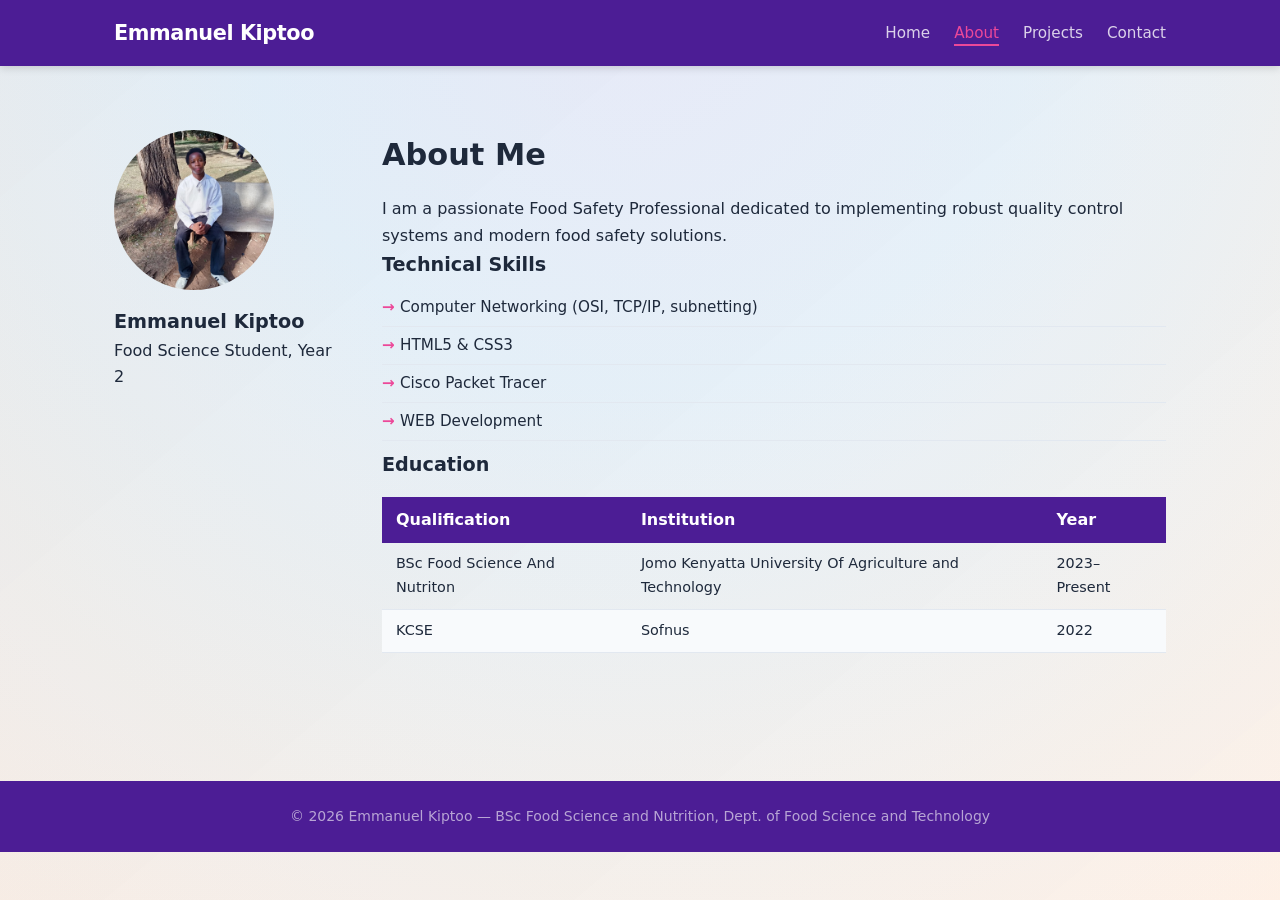
==== commit 5d460b2b: "Update portfolio files for submission" ====
--- a/about.html
+++ b/about.html
@@ -5,8 +5,8 @@
   <meta charset="UTF-8">
   <!-- REQUIRED for responsive design on mobile -->
   <meta name="viewport" content="width=device-width, initial-scale=1.0">
-  <meta name="description" content="Portfolio of Bonaya Ibrae — Food Science student at Jkuat">
-  <title>Bonaya Ibrae | Portfolio</title>
+  <meta name="description" content="Portfolio of Emmanuel Kiptoo — Food Science student at Jkuat">
+  <title>Emmanuel Kiptoo | Portfolio</title>
   <link rel="stylesheet" href="css/style.css">
 </head>
 <body>
@@ -16,7 +16,7 @@
 
   <header>
     <div class="container">
-      <a href="index.html" class="logo">Bonaya Ibrae</a>
+      <a href="index.html" class="logo">Emmanuel Kiptoo</a>
       <nav aria-label="Main navigation">
         <ul>
           <!-- Add class="active" to the current page's link -->
@@ -38,8 +38,8 @@
       <img src="Images/profile.jpg"
            alt="[Your Name] — profile photo"
            class="profile-img">
-      <h3>Bonaya Ibrae</h3>
-      <p class="role">Computing Student, Year 2</p>
+      <h3>Emmanuel Kiptoo</h3>
+      <p class="role">Food Science Student, Year 2</p>
     </aside>
 
     <div>
@@ -71,7 +71,7 @@
 
   <footer>
     <div class="container">
-      <p>&copy; <span id="year"></span> Bonaya Ibrae — ICS 2215, Dept. of Computing</p>
+      <p>&copy; <span id="year"></span> Emmanuel Kiptoo — BSc Food Science and Nutrition, Dept. of Food Science and Technology</p>
     </div>
   </footer>
   <script>document.getElementById('year').textContent = new Date().getFullYear();</script>
